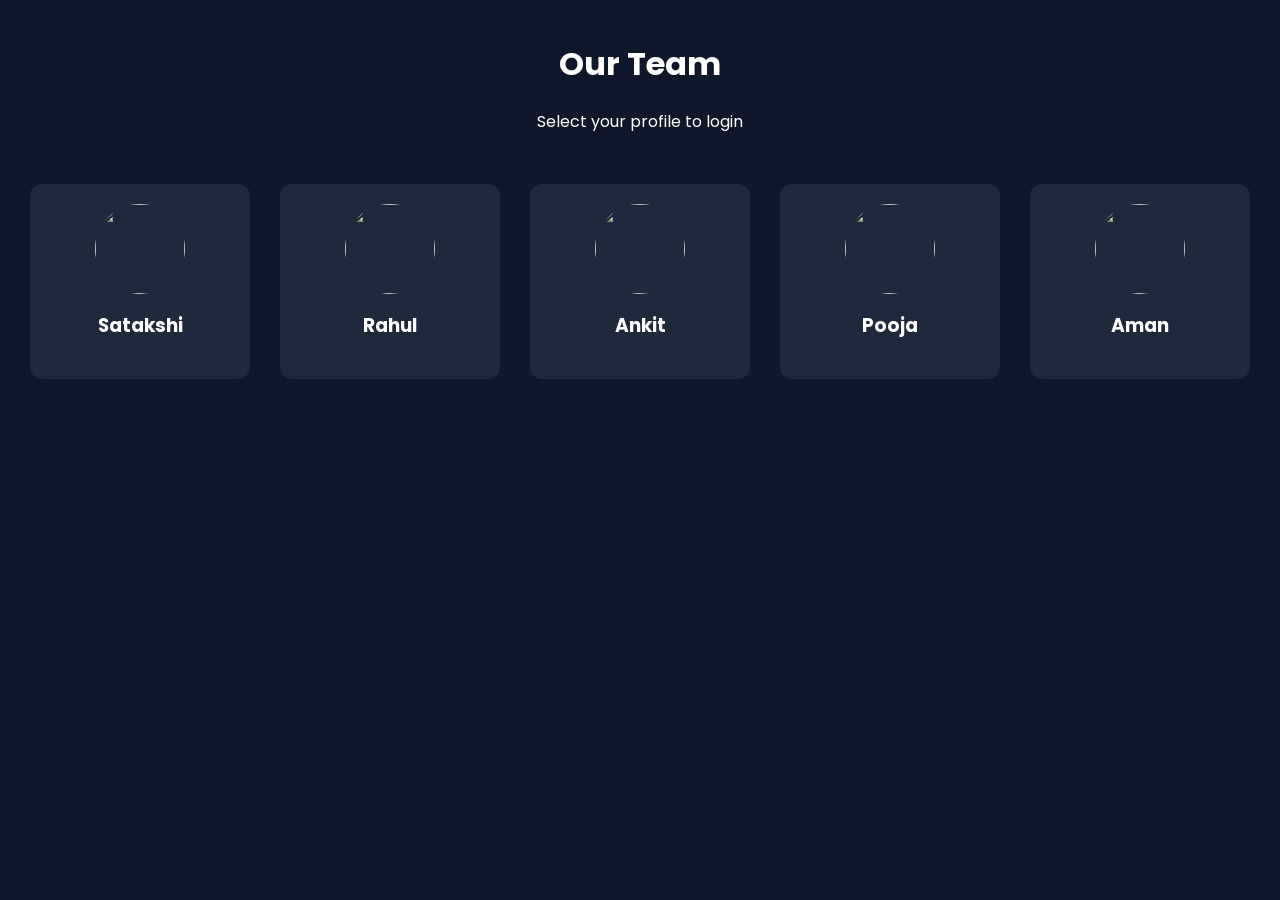
==== index.html @ 91b433d1 "updated" ====
<!DOCTYPE html>
<html lang="en">

<head>

<meta charset="UTF-8">
<meta name="viewport" content="width=device-width, initial-scale=1.0">

<title>Team Members</title>

<link href="https://fonts.googleapis.com/css2?family=Poppins:wght@300;400;600&display=swap" rel="stylesheet">

<style>

body{
margin:0;
font-family:Poppins;
background:#0f172a;
color:white;
text-align:center;
}

h1{
margin-top:40px;
}

.team{
display:flex;
flex-wrap:wrap;
justify-content:center;
gap:30px;
margin-top:50px;
}

.member{
background:#1e293b;
padding:20px;
border-radius:12px;
width:180px;
transition:0.3s;
cursor:pointer;
}

.member:hover{
transform:translateY(-8px);
background:#334155;
}

.member img{
width:90px;
height:90px;
border-radius:50%;
object-fit:cover;
}

.member h3{
margin-top:10px;
}

a{
text-decoration:none;
color:white;
}

</style>

</head>

<body>

<h1>Our Team</h1>
<p>Select your profile to login</p>

<div class="team">

<a href="login.html">
<div class="member">
<img src="https://i.pravatar.cc/150?img=5">
<h3>Satakshi</h3>
</div>
</a>

<a href="login.html">
<div class="member">
<img src="https://i.pravatar.cc/150?img=8">
<h3>Rahul</h3>
</div>
</a>

<a href="login.html">
<div class="member">
<img src="https://i.pravatar.cc/150?img=12">
<h3>Ankit</h3>
</div>
</a>

<a href="login.html">
<div class="member">
<img src="https://i.pravatar.cc/150?img=15">
<h3>Pooja</h3>
</div>
</a>

<a href="login.html">
<div class="member">
<img src="https://i.pravatar.cc/150?img=20">
<h3>Aman</h3>
</div>
</a>

</div>

</body>
</html>
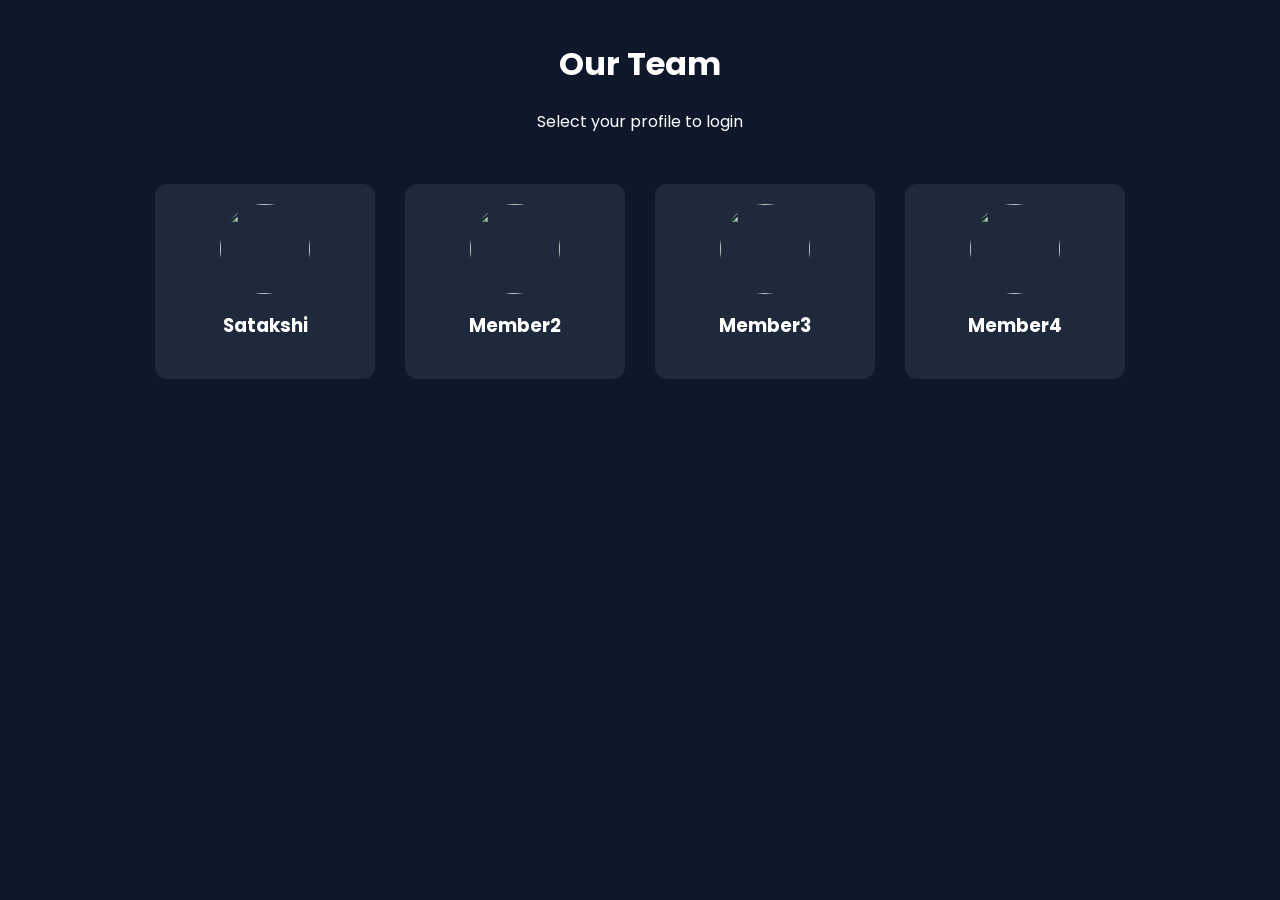
==== commit 4fc543c8: "Update member names in index.html" ====
--- a/index.html
+++ b/index.html
@@ -83,32 +83,27 @@
 <a href="login.html">
 <div class="member">
 <img src="https://i.pravatar.cc/150?img=8">
-<h3>Rahul</h3>
+<h3>Member2</h3>
 </div>
 </a>
 
 <a href="login.html">
 <div class="member">
 <img src="https://i.pravatar.cc/150?img=12">
-<h3>Ankit</h3>
+<h3>Member3</h3>
 </div>
 </a>
 
 <a href="login.html">
 <div class="member">
 <img src="https://i.pravatar.cc/150?img=15">
-<h3>Pooja</h3>
+<h3>Member4</h3>
 </div>
 </a>
 
-<a href="login.html">
-<div class="member">
-<img src="https://i.pravatar.cc/150?img=20">
-<h3>Aman</h3>
-</div>
-</a>
+
 
 </div>
 
 </body>
-</html>+</html>
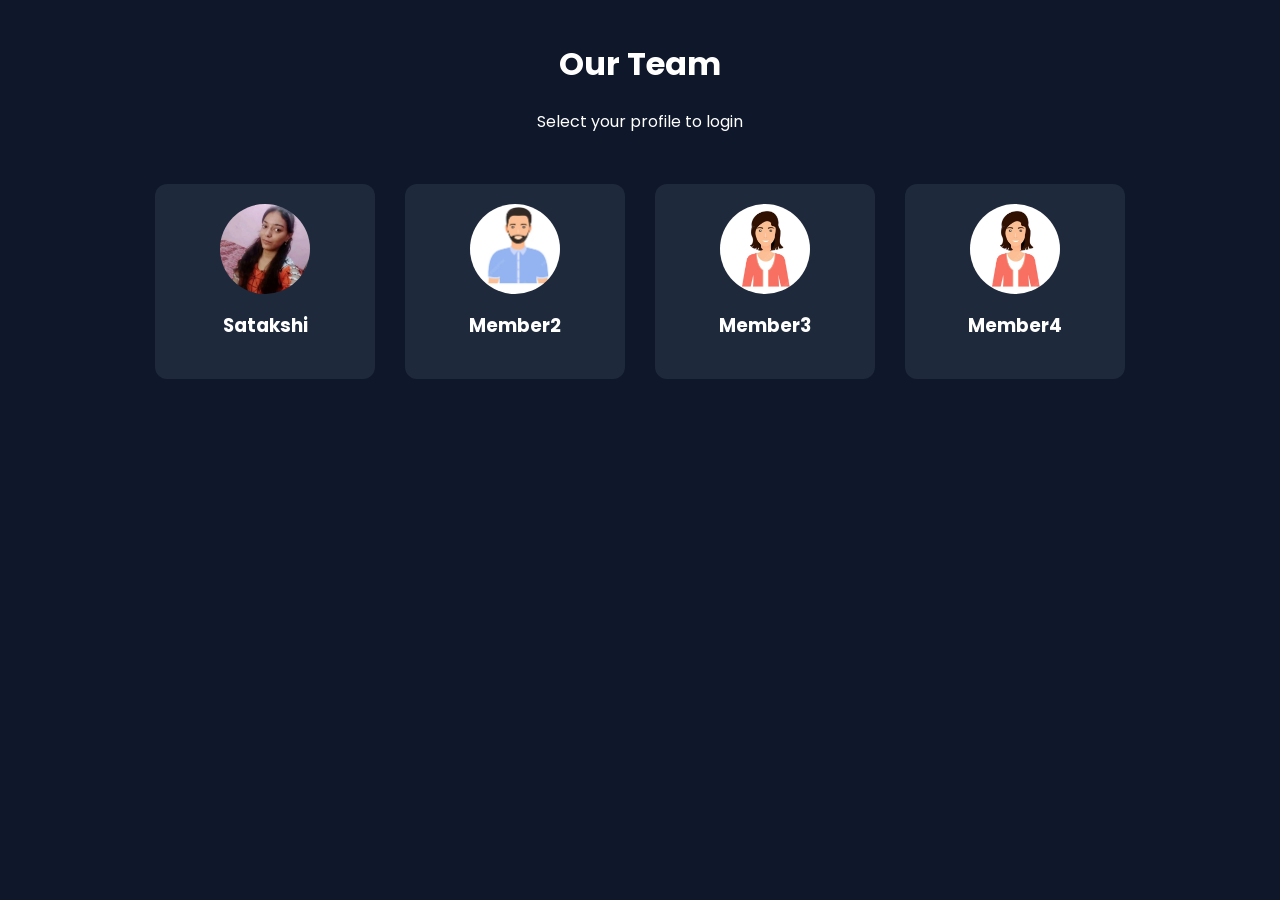
==== commit 43ec8d9f: "Update index.html" ====
--- a/index.html
+++ b/index.html
@@ -75,28 +75,28 @@
 
 <a href="login.html">
 <div class="member">
-<img src="https://i.pravatar.cc/150?img=5">
+<img src="images/satakshi.jpg">
 <h3>Satakshi</h3>
 </div>
 </a>
 
 <a href="login.html">
 <div class="member">
-<img src="https://i.pravatar.cc/150?img=8">
+<img src="images/member2.png">
 <h3>Member2</h3>
 </div>
 </a>
 
 <a href="login.html">
 <div class="member">
-<img src="https://i.pravatar.cc/150?img=12">
+<img src="images/member3.png">
 <h3>Member3</h3>
 </div>
 </a>
 
 <a href="login.html">
 <div class="member">
-<img src="https://i.pravatar.cc/150?img=15">
+<img src="images/member4.png">
 <h3>Member4</h3>
 </div>
 </a>
